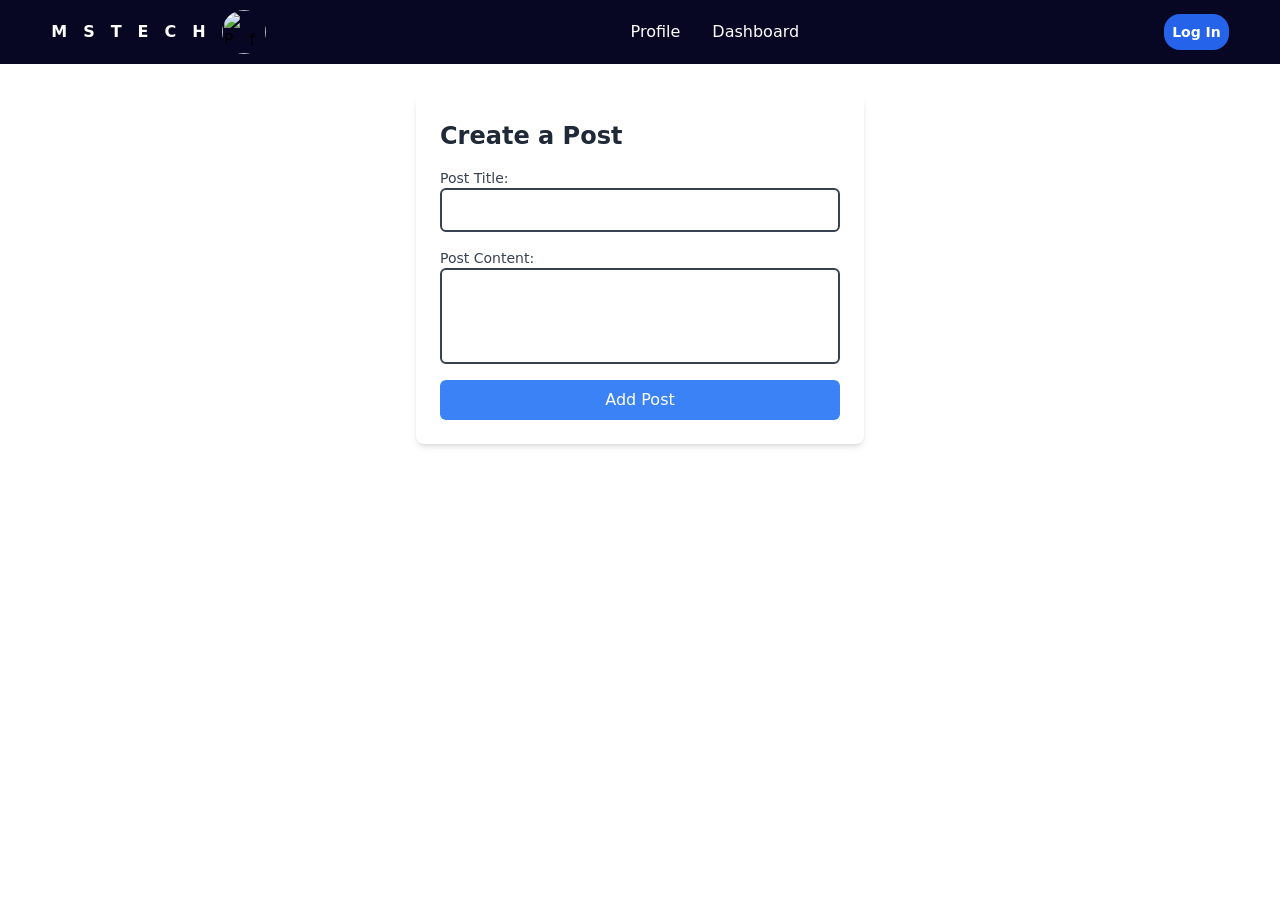
==== main/AppFiles/dashboard.html @ 9b3c13ee "Rendering done on index" ====
<html lang="en">

<head>
    <meta charset="UTF-8">
    <meta name="viewport" content="width=device-width, initial-scale=1.0">
    <link href="./output.css" rel="stylesheet">
    <script src="https://kit.fontawesome.com/5a0b948d4f.js" crossorigin="anonymous"></script>
    <link rel="stylesheet" href="../output.css">
    <title>Document</title>
</head>

<body class="">
    <header class="bg-[#070724]">
        <nav class="container mx-auto  flex justify-between  items-center w-[92%] min-w-fit">
            <!-- Add max-w-screen-xl to limit the nav container width -->
            <div class="flex justify-center  sticky top-0 h-16 tracking-[1em] items-center">
                <h1 class="text-center align-middle text-white font-bold">MSTECH</h1>
                <img class="h-11 w-12 sm:w-11 hidden md:block rounded-full"
                    src="https://images.unsplash.com/photo-1472099645785-5658abf4ff4e?ixlib=rb-1.2.1&ixid=eyJhcHBfaWQiOjEyMDd9&auto=format&fit=facearea&facepad=2&w=256&h=256&q=80"
                    alt="Pfp not found" id="userProfImg">
            </div>
            <div id="navList"
                class="flex z-[-1] md:z-0 bg-[#070724]  flex-col  md:items-center absolute md:w-auto top-16 left-0 -translate-y-full md:-translate-y-0 md:top-auto md:left-auto duration-500 md:duration-0 w-full h-full md:h-fit   md:static">
                <!-- <div class="flex justify-start p-2 sm:hidden">
                    <i id="x" class="fa-solid fa-x text-blue-600"></i>
                </div> -->
                <ul class="flex p-5  justify-start gap-8 flex-col md:flex-row md:justify-evenly text-white">
                    <li><a href="#">Profile</a></li>
                    <li><a href="#">Dashboard</a></li>
                    <!-- <li><a href="#">Services</a></li>
                    <li><a href="#">Portfolio</a></li>
                    <li><a href="#">Contact</a></li> -->
                </ul>
            </div>
            <div class="flex items-center gap-2">
                <button id="logInBut" class="bg-blue-600 rounded-2xl p-2 text-sm outline-none text-white font-semibold">Log
                    In</button>
                <div class="sm:hidden">
                    <i id="bar" class="fa-solid fa-bars text-white"></i>
                </div>
            </div>
        </nav>
    </header>
    <main class="container mx-auto py-8 px-4 ">
        <div class="max-w-md mx-auto bg-white rounded-lg shadow-md p-6">
            <h2 class="text-2xl font-semibold text-gray-800 mb-4">Create a Post</h2>
            <!-- Input field for post content -->
            <div class="mb-4">
                <label for="postTitle" class="block text-sm font-medium text-gray-700">Post Title:</label>
                <input id="postTitle" class="w-full rounded-md p-2 border-gray-700 border-2">
            </div>
            <div class="mb-4">
                <label for="postContent" class="block text-sm font-medium text-gray-700">Post Content:</label>
                <textarea id="postContent"
                    class="w-full rounded-md resize-none h-24 border-gray-700 border-2 outline-none p-2 "></textarea>
            </div>
            <!-- Add Post button -->
            <button id="addBlogButton"
                class="w-full bg-blue-500 text-white px-4 py-2 rounded-md hover:bg-blue-600 focus:outline-none focus:ring-2 focus:ring-purple-500">
                Add Post
            </button>
        </div>
    </main>
    <script type="module" src="dashboard.mjs"></script>
</body>

</html>
---- main/output.css ----
/*
! tailwindcss v3.3.3 | MIT License | https://tailwindcss.com
*/

/*
1. Prevent padding and border from affecting element width. (https://github.com/mozdevs/cssremedy/issues/4)
2. Allow adding a border to an element by just adding a border-width. (https://github.com/tailwindcss/tailwindcss/pull/116)
*/

*,
::before,
::after {
  box-sizing: border-box;
  /* 1 */
  border-width: 0;
  /* 2 */
  border-style: solid;
  /* 2 */
  border-color: #e5e7eb;
  /* 2 */
}

::before,
::after {
  --tw-content: '';
}

/*
1. Use a consistent sensible line-height in all browsers.
2. Prevent adjustments of font size after orientation changes in iOS.
3. Use a more readable tab size.
4. Use the user's configured `sans` font-family by default.
5. Use the user's configured `sans` font-feature-settings by default.
6. Use the user's configured `sans` font-variation-settings by default.
*/

html {
  line-height: 1.5;
  /* 1 */
  -webkit-text-size-adjust: 100%;
  /* 2 */
  -moz-tab-size: 4;
  /* 3 */
  -o-tab-size: 4;
     tab-size: 4;
  /* 3 */
  font-family: ui-sans-serif, system-ui, -apple-system, BlinkMacSystemFont, "Segoe UI", Roboto, "Helvetica Neue", Arial, "Noto Sans", sans-serif, "Apple Color Emoji", "Segoe UI Emoji", "Segoe UI Symbol", "Noto Color Emoji";
  /* 4 */
  font-feature-settings: normal;
  /* 5 */
  font-variation-settings: normal;
  /* 6 */
}

/*
1. Remove the margin in all browsers.
2. Inherit line-height from `html` so users can set them as a class directly on the `html` element.
*/

body {
  margin: 0;
  /* 1 */
  line-height: inherit;
  /* 2 */
}

/*
1. Add the correct height in Firefox.
2. Correct the inheritance of border color in Firefox. (https://bugzilla.mozilla.org/show_bug.cgi?id=190655)
3. Ensure horizontal rules are visible by default.
*/

hr {
  height: 0;
  /* 1 */
  color: inherit;
  /* 2 */
  border-top-width: 1px;
  /* 3 */
}

/*
Add the correct text decoration in Chrome, Edge, and Safari.
*/

abbr:where([title]) {
  -webkit-text-decoration: underline dotted;
          text-decoration: underline dotted;
}

/*
Remove the default font size and weight for headings.
*/

h1,
h2,
h3,
h4,
h5,
h6 {
  font-size: inherit;
  font-weight: inherit;
}

/*
Reset links to optimize for opt-in styling instead of opt-out.
*/

a {
  color: inherit;
  text-decoration: inherit;
}

/*
Add the correct font weight in Edge and Safari.
*/

b,
strong {
  font-weight: bolder;
}

/*
1. Use the user's configured `mono` font family by default.
2. Correct the odd `em` font sizing in all browsers.
*/

code,
kbd,
samp,
pre {
  font-family: ui-monospace, SFMono-Regular, Menlo, Monaco, Consolas, "Liberation Mono", "Courier New", monospace;
  /* 1 */
  font-size: 1em;
  /* 2 */
}

/*
Add the correct font size in all browsers.
*/

small {
  font-size: 80%;
}

/*
Prevent `sub` and `sup` elements from affecting the line height in all browsers.
*/

sub,
sup {
  font-size: 75%;
  line-height: 0;
  position: relative;
  vertical-align: baseline;
}

sub {
  bottom: -0.25em;
}

sup {
  top: -0.5em;
}

/*
1. Remove text indentation from table contents in Chrome and Safari. (https://bugs.chromium.org/p/chromium/issues/detail?id=999088, https://bugs.webkit.org/show_bug.cgi?id=201297)
2. Correct table border color inheritance in all Chrome and Safari. (https://bugs.chromium.org/p/chromium/issues/detail?id=935729, https://bugs.webkit.org/show_bug.cgi?id=195016)
3. Remove gaps between table borders by default.
*/

table {
  text-indent: 0;
  /* 1 */
  border-color: inherit;
  /* 2 */
  border-collapse: collapse;
  /* 3 */
}

/*
1. Change the font styles in all browsers.
2. Remove the margin in Firefox and Safari.
3. Remove default padding in all browsers.
*/

button,
input,
optgroup,
select,
textarea {
  font-family: inherit;
  /* 1 */
  font-feature-settings: inherit;
  /* 1 */
  font-variation-settings: inherit;
  /* 1 */
  font-size: 100%;
  /* 1 */
  font-weight: inherit;
  /* 1 */
  line-height: inherit;
  /* 1 */
  color: inherit;
  /* 1 */
  margin: 0;
  /* 2 */
  padding: 0;
  /* 3 */
}

/*
Remove the inheritance of text transform in Edge and Firefox.
*/

button,
select {
  text-transform: none;
}

/*
1. Correct the inability to style clickable types in iOS and Safari.
2. Remove default button styles.
*/

button,
[type='button'],
[type='reset'],
[type='submit'] {
  -webkit-appearance: button;
  /* 1 */
  background-color: transparent;
  /* 2 */
  background-image: none;
  /* 2 */
}

/*
Use the modern Firefox focus style for all focusable elements.
*/

:-moz-focusring {
  outline: auto;
}

/*
Remove the additional `:invalid` styles in Firefox. (https://github.com/mozilla/gecko-dev/blob/2f9eacd9d3d995c937b4251a5557d95d494c9be1/layout/style/res/forms.css#L728-L737)
*/

:-moz-ui-invalid {
  box-shadow: none;
}

/*
Add the correct vertical alignment in Chrome and Firefox.
*/

progress {
  vertical-align: baseline;
}

/*
Correct the cursor style of increment and decrement buttons in Safari.
*/

::-webkit-inner-spin-button,
::-webkit-outer-spin-button {
  height: auto;
}

/*
1. Correct the odd appearance in Chrome and Safari.
2. Correct the outline style in Safari.
*/

[type='search'] {
  -webkit-appearance: textfield;
  /* 1 */
  outline-offset: -2px;
  /* 2 */
}

/*
Remove the inner padding in Chrome and Safari on macOS.
*/

::-webkit-search-decoration {
  -webkit-appearance: none;
}

/*
1. Correct the inability to style clickable types in iOS and Safari.
2. Change font properties to `inherit` in Safari.
*/

::-webkit-file-upload-button {
  -webkit-appearance: button;
  /* 1 */
  font: inherit;
  /* 2 */
}

/*
Add the correct display in Chrome and Safari.
*/

summary {
  display: list-item;
}

/*
Removes the default spacing and border for appropriate elements.
*/

blockquote,
dl,
dd,
h1,
h2,
h3,
h4,
h5,
h6,
hr,
figure,
p,
pre {
  margin: 0;
}

fieldset {
  margin: 0;
  padding: 0;
}

legend {
  padding: 0;
}

ol,
ul,
menu {
  list-style: none;
  margin: 0;
  padding: 0;
}

/*
Reset default styling for dialogs.
*/

dialog {
  padding: 0;
}

/*
Prevent resizing textareas horizontally by default.
*/

textarea {
  resize: vertical;
}

/*
1. Reset the default placeholder opacity in Firefox. (https://github.com/tailwindlabs/tailwindcss/issues/3300)
2. Set the default placeholder color to the user's configured gray 400 color.
*/

input::-moz-placeholder, textarea::-moz-placeholder {
  opacity: 1;
  /* 1 */
  color: #9ca3af;
  /* 2 */
}

input::placeholder,
textarea::placeholder {
  opacity: 1;
  /* 1 */
  color: #9ca3af;
  /* 2 */
}

/*
Set the default cursor for buttons.
*/

button,
[role="button"] {
  cursor: pointer;
}

/*
Make sure disabled buttons don't get the pointer cursor.
*/

:disabled {
  cursor: default;
}

/*
1. Make replaced elements `display: block` by default. (https://github.com/mozdevs/cssremedy/issues/14)
2. Add `vertical-align: middle` to align replaced elements more sensibly by default. (https://github.com/jensimmons/cssremedy/issues/14#issuecomment-634934210)
   This can trigger a poorly considered lint error in some tools but is included by design.
*/

img,
svg,
video,
canvas,
audio,
iframe,
embed,
object {
  display: block;
  /* 1 */
  vertical-align: middle;
  /* 2 */
}

/*
Constrain images and videos to the parent width and preserve their intrinsic aspect ratio. (https://github.com/mozdevs/cssremedy/issues/14)
*/

img,
video {
  max-width: 100%;
  height: auto;
}

/* Make elements with the HTML hidden attribute stay hidden by default */

[hidden] {
  display: none;
}

*, ::before, ::after {
  --tw-border-spacing-x: 0;
  --tw-border-spacing-y: 0;
  --tw-translate-x: 0;
  --tw-translate-y: 0;
  --tw-rotate: 0;
  --tw-skew-x: 0;
  --tw-skew-y: 0;
  --tw-scale-x: 1;
  --tw-scale-y: 1;
  --tw-pan-x:  ;
  --tw-pan-y:  ;
  --tw-pinch-zoom:  ;
  --tw-scroll-snap-strictness: proximity;
  --tw-gradient-from-position:  ;
  --tw-gradient-via-position:  ;
  --tw-gradient-to-position:  ;
  --tw-ordinal:  ;
  --tw-slashed-zero:  ;
  --tw-numeric-figure:  ;
  --tw-numeric-spacing:  ;
  --tw-numeric-fraction:  ;
  --tw-ring-inset:  ;
  --tw-ring-offset-width: 0px;
  --tw-ring-offset-color: #fff;
  --tw-ring-color: rgb(59 130 246 / 0.5);
  --tw-ring-offset-shadow: 0 0 #0000;
  --tw-ring-shadow: 0 0 #0000;
  --tw-shadow: 0 0 #0000;
  --tw-shadow-colored: 0 0 #0000;
  --tw-blur:  ;
  --tw-brightness:  ;
  --tw-contrast:  ;
  --tw-grayscale:  ;
  --tw-hue-rotate:  ;
  --tw-invert:  ;
  --tw-saturate:  ;
  --tw-sepia:  ;
  --tw-drop-shadow:  ;
  --tw-backdrop-blur:  ;
  --tw-backdrop-brightness:  ;
  --tw-backdrop-contrast:  ;
  --tw-backdrop-grayscale:  ;
  --tw-backdrop-hue-rotate:  ;
  --tw-backdrop-invert:  ;
  --tw-backdrop-opacity:  ;
  --tw-backdrop-saturate:  ;
  --tw-backdrop-sepia:  ;
}

::backdrop {
  --tw-border-spacing-x: 0;
  --tw-border-spacing-y: 0;
  --tw-translate-x: 0;
  --tw-translate-y: 0;
  --tw-rotate: 0;
  --tw-skew-x: 0;
  --tw-skew-y: 0;
  --tw-scale-x: 1;
  --tw-scale-y: 1;
  --tw-pan-x:  ;
  --tw-pan-y:  ;
  --tw-pinch-zoom:  ;
  --tw-scroll-snap-strictness: proximity;
  --tw-gradient-from-position:  ;
  --tw-gradient-via-position:  ;
  --tw-gradient-to-position:  ;
  --tw-ordinal:  ;
  --tw-slashed-zero:  ;
  --tw-numeric-figure:  ;
  --tw-numeric-spacing:  ;
  --tw-numeric-fraction:  ;
  --tw-ring-inset:  ;
  --tw-ring-offset-width: 0px;
  --tw-ring-offset-color: #fff;
  --tw-ring-color: rgb(59 130 246 / 0.5);
  --tw-ring-offset-shadow: 0 0 #0000;
  --tw-ring-shadow: 0 0 #0000;
  --tw-shadow: 0 0 #0000;
  --tw-shadow-colored: 0 0 #0000;
  --tw-blur:  ;
  --tw-brightness:  ;
  --tw-contrast:  ;
  --tw-grayscale:  ;
  --tw-hue-rotate:  ;
  --tw-invert:  ;
  --tw-saturate:  ;
  --tw-sepia:  ;
  --tw-drop-shadow:  ;
  --tw-backdrop-blur:  ;
  --tw-backdrop-brightness:  ;
  --tw-backdrop-contrast:  ;
  --tw-backdrop-grayscale:  ;
  --tw-backdrop-hue-rotate:  ;
  --tw-backdrop-invert:  ;
  --tw-backdrop-opacity:  ;
  --tw-backdrop-saturate:  ;
  --tw-backdrop-sepia:  ;
}

.container {
  width: 100%;
}

@media (min-width: 640px) {
  .container {
    max-width: 640px;
  }
}

@media (min-width: 768px) {
  .container {
    max-width: 768px;
  }
}

@media (min-width: 1024px) {
  .container {
    max-width: 1024px;
  }
}

@media (min-width: 1280px) {
  .container {
    max-width: 1280px;
  }
}

@media (min-width: 1536px) {
  .container {
    max-width: 1536px;
  }
}

.absolute {
  position: absolute;
}

.relative {
  position: relative;
}

.sticky {
  position: sticky;
}

.bottom-0 {
  bottom: 0px;
}

.bottom-3 {
  bottom: 0.75rem;
}

.left-0 {
  left: 0px;
}

.left-6 {
  left: 1.5rem;
}

.right-10 {
  right: 2.5rem;
}

.top-0 {
  top: 0px;
}

.top-16 {
  top: 4rem;
}

.top-5 {
  top: 1.25rem;
}

.z-\[-1\] {
  z-index: -1;
}

.mx-auto {
  margin-left: auto;
  margin-right: auto;
}

.mb-4 {
  margin-bottom: 1rem;
}

.block {
  display: block;
}

.flex {
  display: flex;
}

.hidden {
  display: none;
}

.h-11 {
  height: 2.75rem;
}

.h-16 {
  height: 4rem;
}

.h-24 {
  height: 6rem;
}

.h-full {
  height: 100%;
}

.h-screen {
  height: 100vh;
}

.w-1\/2 {
  width: 50%;
}

.w-11\/12 {
  width: 91.666667%;
}

.w-12 {
  width: 3rem;
}

.w-16 {
  width: 4rem;
}

.w-8 {
  width: 2rem;
}

.w-\[92\%\] {
  width: 92%;
}

.w-full {
  width: 100%;
}

.w-3\/4 {
  width: 75%;
}

.min-w-fit {
  min-width: -moz-fit-content;
  min-width: fit-content;
}

.max-w-md {
  max-width: 28rem;
}

.max-w-screen-xl {
  max-width: 1280px;
}

.-translate-y-0 {
  --tw-translate-y: -0px;
  transform: translate(var(--tw-translate-x), var(--tw-translate-y)) rotate(var(--tw-rotate)) skewX(var(--tw-skew-x)) skewY(var(--tw-skew-y)) scaleX(var(--tw-scale-x)) scaleY(var(--tw-scale-y));
}

.-translate-y-full {
  --tw-translate-y: -100%;
  transform: translate(var(--tw-translate-x), var(--tw-translate-y)) rotate(var(--tw-rotate)) skewX(var(--tw-skew-x)) skewY(var(--tw-skew-y)) scaleX(var(--tw-scale-x)) scaleY(var(--tw-scale-y));
}

.cursor-pointer {
  cursor: pointer;
}

.resize-none {
  resize: none;
}

.flex-col {
  flex-direction: column;
}

.items-center {
  align-items: center;
}

.justify-start {
  justify-content: flex-start;
}

.justify-center {
  justify-content: center;
}

.justify-between {
  justify-content: space-between;
}

.justify-around {
  justify-content: space-around;
}

.gap-2 {
  gap: 0.5rem;
}

.gap-8 {
  gap: 2rem;
}

.space-x-6 > :not([hidden]) ~ :not([hidden]) {
  --tw-space-x-reverse: 0;
  margin-right: calc(1.5rem * var(--tw-space-x-reverse));
  margin-left: calc(1.5rem * calc(1 - var(--tw-space-x-reverse)));
}

.space-y-2 > :not([hidden]) ~ :not([hidden]) {
  --tw-space-y-reverse: 0;
  margin-top: calc(0.5rem * calc(1 - var(--tw-space-y-reverse)));
  margin-bottom: calc(0.5rem * var(--tw-space-y-reverse));
}

.space-y-3 > :not([hidden]) ~ :not([hidden]) {
  --tw-space-y-reverse: 0;
  margin-top: calc(0.75rem * calc(1 - var(--tw-space-y-reverse)));
  margin-bottom: calc(0.75rem * var(--tw-space-y-reverse));
}

.space-x-2 > :not([hidden]) ~ :not([hidden]) {
  --tw-space-x-reverse: 0;
  margin-right: calc(0.5rem * var(--tw-space-x-reverse));
  margin-left: calc(0.5rem * calc(1 - var(--tw-space-x-reverse)));
}

.space-x-4 > :not([hidden]) ~ :not([hidden]) {
  --tw-space-x-reverse: 0;
  margin-right: calc(1rem * var(--tw-space-x-reverse));
  margin-left: calc(1rem * calc(1 - var(--tw-space-x-reverse)));
}

.space-y-4 > :not([hidden]) ~ :not([hidden]) {
  --tw-space-y-reverse: 0;
  margin-top: calc(1rem * calc(1 - var(--tw-space-y-reverse)));
  margin-bottom: calc(1rem * var(--tw-space-y-reverse));
}

.break-words {
  overflow-wrap: break-word;
}

.rounded-2xl {
  border-radius: 1rem;
}

.rounded-full {
  border-radius: 9999px;
}

.rounded-lg {
  border-radius: 0.5rem;
}

.rounded-md {
  border-radius: 0.375rem;
}

.rounded {
  border-radius: 0.25rem;
}

.border-2 {
  border-width: 2px;
}

.border-b-2 {
  border-bottom-width: 2px;
}

.border-r-0 {
  border-right-width: 0px;
}

.border-t-2 {
  border-top-width: 2px;
}

.border-black {
  --tw-border-opacity: 1;
  border-color: rgb(0 0 0 / var(--tw-border-opacity));
}

.border-blue-600 {
  --tw-border-opacity: 1;
  border-color: rgb(37 99 235 / var(--tw-border-opacity));
}

.border-gray-700 {
  --tw-border-opacity: 1;
  border-color: rgb(55 65 81 / var(--tw-border-opacity));
}

.bg-\[\#070724\] {
  --tw-bg-opacity: 1;
  background-color: rgb(7 7 36 / var(--tw-bg-opacity));
}

.bg-\[\#0f172a\] {
  --tw-bg-opacity: 1;
  background-color: rgb(15 23 42 / var(--tw-bg-opacity));
}

.bg-blue-500 {
  --tw-bg-opacity: 1;
  background-color: rgb(59 130 246 / var(--tw-bg-opacity));
}

.bg-blue-600 {
  --tw-bg-opacity: 1;
  background-color: rgb(37 99 235 / var(--tw-bg-opacity));
}

.bg-red-500 {
  --tw-bg-opacity: 1;
  background-color: rgb(239 68 68 / var(--tw-bg-opacity));
}

.bg-white {
  --tw-bg-opacity: 1;
  background-color: rgb(255 255 255 / var(--tw-bg-opacity));
}

.p-1 {
  padding: 0.25rem;
}

.p-2 {
  padding: 0.5rem;
}

.p-5 {
  padding: 1.25rem;
}

.p-6 {
  padding: 1.5rem;
}

.p-8 {
  padding: 2rem;
}

.px-4 {
  padding-left: 1rem;
  padding-right: 1rem;
}

.py-2 {
  padding-top: 0.5rem;
  padding-bottom: 0.5rem;
}

.py-8 {
  padding-top: 2rem;
  padding-bottom: 2rem;
}

.px-2 {
  padding-left: 0.5rem;
  padding-right: 0.5rem;
}

.text-center {
  text-align: center;
}

.align-middle {
  vertical-align: middle;
}

.text-2xl {
  font-size: 1.5rem;
  line-height: 2rem;
}

.text-lg {
  font-size: 1.125rem;
  line-height: 1.75rem;
}

.text-sm {
  font-size: 0.875rem;
  line-height: 1.25rem;
}

.text-xl {
  font-size: 1.25rem;
  line-height: 1.75rem;
}

.font-bold {
  font-weight: 700;
}

.font-medium {
  font-weight: 500;
}

.font-semibold {
  font-weight: 600;
}

.tracking-\[1em\] {
  letter-spacing: 1em;
}

.text-black {
  --tw-text-opacity: 1;
  color: rgb(0 0 0 / var(--tw-text-opacity));
}

.text-blue-600 {
  --tw-text-opacity: 1;
  color: rgb(37 99 235 / var(--tw-text-opacity));
}

.text-gray-500 {
  --tw-text-opacity: 1;
  color: rgb(107 114 128 / var(--tw-text-opacity));
}

.text-gray-600 {
  --tw-text-opacity: 1;
  color: rgb(75 85 99 / var(--tw-text-opacity));
}

.text-gray-700 {
  --tw-text-opacity: 1;
  color: rgb(55 65 81 / var(--tw-text-opacity));
}

.text-gray-800 {
  --tw-text-opacity: 1;
  color: rgb(31 41 55 / var(--tw-text-opacity));
}

.text-white {
  --tw-text-opacity: 1;
  color: rgb(255 255 255 / var(--tw-text-opacity));
}

.text-blue-500 {
  --tw-text-opacity: 1;
  color: rgb(59 130 246 / var(--tw-text-opacity));
}

.shadow-md {
  --tw-shadow: 0 4px 6px -1px rgb(0 0 0 / 0.1), 0 2px 4px -2px rgb(0 0 0 / 0.1);
  --tw-shadow-colored: 0 4px 6px -1px var(--tw-shadow-color), 0 2px 4px -2px var(--tw-shadow-color);
  box-shadow: var(--tw-ring-offset-shadow, 0 0 #0000), var(--tw-ring-shadow, 0 0 #0000), var(--tw-shadow);
}

.outline-none {
  outline: 2px solid transparent;
  outline-offset: 2px;
}

.transition-all {
  transition-property: all;
  transition-timing-function: cubic-bezier(0.4, 0, 0.2, 1);
  transition-duration: 150ms;
}

.transition-colors {
  transition-property: color, background-color, border-color, text-decoration-color, fill, stroke;
  transition-timing-function: cubic-bezier(0.4, 0, 0.2, 1);
  transition-duration: 150ms;
}

.duration-500 {
  transition-duration: 500ms;
}

.hover\:border-black:hover {
  --tw-border-opacity: 1;
  border-color: rgb(0 0 0 / var(--tw-border-opacity));
}

.hover\:border-blue-600:hover {
  --tw-border-opacity: 1;
  border-color: rgb(37 99 235 / var(--tw-border-opacity));
}

.hover\:bg-black:hover {
  --tw-bg-opacity: 1;
  background-color: rgb(0 0 0 / var(--tw-bg-opacity));
}

.hover\:bg-blue-600:hover {
  --tw-bg-opacity: 1;
  background-color: rgb(37 99 235 / var(--tw-bg-opacity));
}

.hover\:bg-red-600:hover {
  --tw-bg-opacity: 1;
  background-color: rgb(220 38 38 / var(--tw-bg-opacity));
}

.hover\:text-white:hover {
  --tw-text-opacity: 1;
  color: rgb(255 255 255 / var(--tw-text-opacity));
}

.hover\:text-blue-600:hover {
  --tw-text-opacity: 1;
  color: rgb(37 99 235 / var(--tw-text-opacity));
}

.focus\:outline-none:focus {
  outline: 2px solid transparent;
  outline-offset: 2px;
}

.focus\:ring-2:focus {
  --tw-ring-offset-shadow: var(--tw-ring-inset) 0 0 0 var(--tw-ring-offset-width) var(--tw-ring-offset-color);
  --tw-ring-shadow: var(--tw-ring-inset) 0 0 0 calc(2px + var(--tw-ring-offset-width)) var(--tw-ring-color);
  box-shadow: var(--tw-ring-offset-shadow), var(--tw-ring-shadow), var(--tw-shadow, 0 0 #0000);
}

.focus\:ring-purple-500:focus {
  --tw-ring-opacity: 1;
  --tw-ring-color: rgb(168 85 247 / var(--tw-ring-opacity));
}

.peer:valid ~ .peer-valid\:-translate-y-6 {
  --tw-translate-y: -1.5rem;
  transform: translate(var(--tw-translate-x), var(--tw-translate-y)) rotate(var(--tw-rotate)) skewX(var(--tw-skew-x)) skewY(var(--tw-skew-y)) scaleX(var(--tw-scale-x)) scaleY(var(--tw-scale-y));
}

.peer:valid ~ .peer-valid\:transform {
  transform: translate(var(--tw-translate-x), var(--tw-translate-y)) rotate(var(--tw-rotate)) skewX(var(--tw-skew-x)) skewY(var(--tw-skew-y)) scaleX(var(--tw-scale-x)) scaleY(var(--tw-scale-y));
}

.peer:valid ~ .peer-valid\:pl-1 {
  padding-left: 0.25rem;
}

.peer:valid ~ .peer-valid\:pr-1 {
  padding-right: 0.25rem;
}

.peer:valid ~ .peer-valid\:text-xs {
  font-size: 0.75rem;
  line-height: 1rem;
}

.peer:focus ~ .peer-focus\:hidden {
  display: none;
}

.peer:focus ~ .peer-focus\:-translate-y-6 {
  --tw-translate-y: -1.5rem;
  transform: translate(var(--tw-translate-x), var(--tw-translate-y)) rotate(var(--tw-rotate)) skewX(var(--tw-skew-x)) skewY(var(--tw-skew-y)) scaleX(var(--tw-scale-x)) scaleY(var(--tw-scale-y));
}

.peer:focus ~ .peer-focus\:transform {
  transform: translate(var(--tw-translate-x), var(--tw-translate-y)) rotate(var(--tw-rotate)) skewX(var(--tw-skew-x)) skewY(var(--tw-skew-y)) scaleX(var(--tw-scale-x)) scaleY(var(--tw-scale-y));
}

.peer:focus ~ .peer-focus\:pl-1 {
  padding-left: 0.25rem;
}

.peer:focus ~ .peer-focus\:pr-1 {
  padding-right: 0.25rem;
}

.peer:focus ~ .peer-focus\:text-xs {
  font-size: 0.75rem;
  line-height: 1rem;
}

@media (min-width: 640px) {
  .sm\:flex {
    display: flex;
  }

  .sm\:hidden {
    display: none;
  }

  .sm\:w-11 {
    width: 2.75rem;
  }

  .sm\:w-2\/4 {
    width: 50%;
  }

  .sm\:w-5\/12 {
    width: 41.666667%;
  }

  .sm\:p-1 {
    padding: 0.25rem;
  }
}

@media (min-width: 768px) {
  .md\:static {
    position: static;
  }

  .md\:left-8 {
    left: 2rem;
  }

  .md\:left-auto {
    left: auto;
  }

  .md\:top-auto {
    top: auto;
  }

  .md\:z-0 {
    z-index: 0;
  }

  .md\:block {
    display: block;
  }

  .md\:h-fit {
    height: -moz-fit-content;
    height: fit-content;
  }

  .md\:w-auto {
    width: auto;
  }

  .md\:-translate-y-0 {
    --tw-translate-y: -0px;
    transform: translate(var(--tw-translate-x), var(--tw-translate-y)) rotate(var(--tw-rotate)) skewX(var(--tw-skew-x)) skewY(var(--tw-skew-y)) scaleX(var(--tw-scale-x)) scaleY(var(--tw-scale-y));
  }

  .md\:flex-row {
    flex-direction: row;
  }

  .md\:items-center {
    align-items: center;
  }

  .md\:justify-evenly {
    justify-content: space-evenly;
  }

  .md\:duration-0 {
    transition-duration: 0s;
  }
}

@media (min-width: 1024px) {
  .lg\:left-9 {
    left: 2.25rem;
  }
}
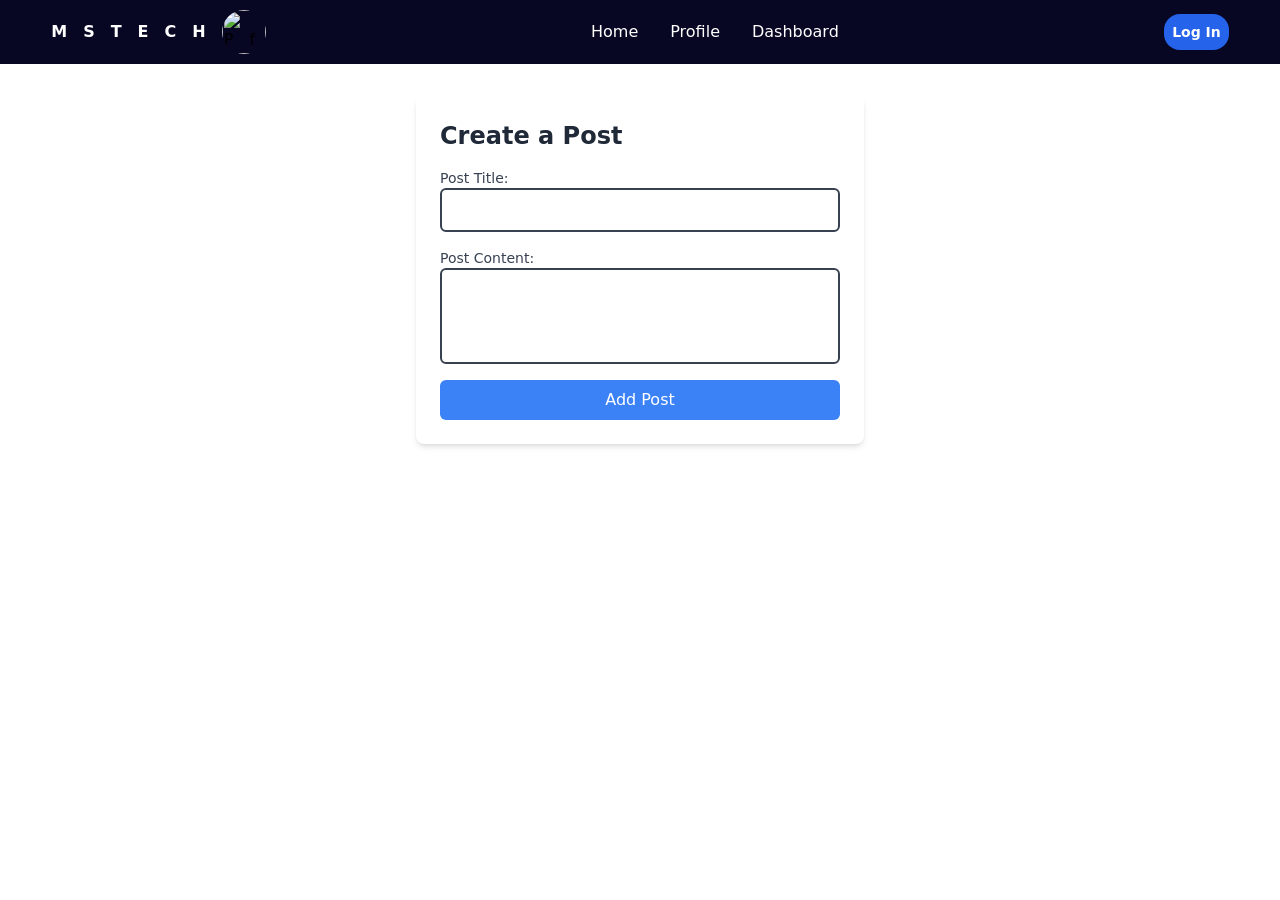
==== commit 763e0328: "Almost Completed :)" ====
--- a/main/AppFiles/dashboard.html
+++ b/main/AppFiles/dashboard.html
@@ -3,7 +3,6 @@
 <head>
     <meta charset="UTF-8">
     <meta name="viewport" content="width=device-width, initial-scale=1.0">
-    <link href="./output.css" rel="stylesheet">
     <script src="https://kit.fontawesome.com/5a0b948d4f.js" crossorigin="anonymous"></script>
     <link rel="stylesheet" href="../output.css">
     <title>Document</title>
@@ -25,8 +24,9 @@
                     <i id="x" class="fa-solid fa-x text-blue-600"></i>
                 </div> -->
                 <ul class="flex p-5  justify-start gap-8 flex-col md:flex-row md:justify-evenly text-white">
-                    <li><a href="#">Profile</a></li>
-                    <li><a href="#">Dashboard</a></li>
+                    <li><a href="../index.html">Home</a></li>
+                    <li><a href="./profile.html">Profile</a></li>
+                    <li><a href="./dashboard.html">Dashboard</a></li>
                     <!-- <li><a href="#">Services</a></li>
                     <li><a href="#">Portfolio</a></li>
                     <li><a href="#">Contact</a></li> -->
@@ -47,11 +47,11 @@
             <!-- Input field for post content -->
             <div class="mb-4">
                 <label for="postTitle" class="block text-sm font-medium text-gray-700">Post Title:</label>
-                <input id="postTitle" class="w-full rounded-md p-2 border-gray-700 border-2">
+                <input id="postTitle" pattern=".{5,50}" class="w-full rounded-md p-2 border-gray-700 border-2">
             </div>
             <div class="mb-4">
                 <label for="postContent" class="block text-sm font-medium text-gray-700">Post Content:</label>
-                <textarea id="postContent"
+                <textarea id="postContent" maxlength="3000" minlength="100"
                     class="w-full rounded-md resize-none h-24 border-gray-700 border-2 outline-none p-2 "></textarea>
             </div>
             <!-- Add Post button -->
@@ -60,6 +60,9 @@
                 Add Post
             </button>
         </div>
+        <div id="blogContainer" class="container flex flex-col items-center space-y-8 mx-auto py-8 px-4">
+
+        </div>
     </main>
     <script type="module" src="dashboard.mjs"></script>
 </body>
--- a/main/output.css
+++ b/main/output.css
@@ -625,6 +625,10 @@
   margin-bottom: 1rem;
 }
 
+.mb-8 {
+  margin-bottom: 2rem;
+}
+
 .block {
   display: block;
 }
@@ -657,10 +661,6 @@
   height: 100vh;
 }
 
-.w-1\/2 {
-  width: 50%;
-}
-
 .w-11\/12 {
   width: 91.666667%;
 }
@@ -673,6 +673,10 @@
   width: 4rem;
 }
 
+.w-3\/4 {
+  width: 75%;
+}
+
 .w-8 {
   width: 2rem;
 }
@@ -683,10 +687,6 @@
 
 .w-full {
   width: 100%;
-}
-
-.w-3\/4 {
-  width: 75%;
 }
 
 .min-w-fit {
@@ -750,6 +750,18 @@
 
 .gap-8 {
   gap: 2rem;
+}
+
+.space-x-2 > :not([hidden]) ~ :not([hidden]) {
+  --tw-space-x-reverse: 0;
+  margin-right: calc(0.5rem * var(--tw-space-x-reverse));
+  margin-left: calc(0.5rem * calc(1 - var(--tw-space-x-reverse)));
+}
+
+.space-x-4 > :not([hidden]) ~ :not([hidden]) {
+  --tw-space-x-reverse: 0;
+  margin-right: calc(1rem * var(--tw-space-x-reverse));
+  margin-left: calc(1rem * calc(1 - var(--tw-space-x-reverse)));
 }
 
 .space-x-6 > :not([hidden]) ~ :not([hidden]) {
@@ -770,28 +782,30 @@
   margin-bottom: calc(0.75rem * var(--tw-space-y-reverse));
 }
 
-.space-x-2 > :not([hidden]) ~ :not([hidden]) {
-  --tw-space-x-reverse: 0;
-  margin-right: calc(0.5rem * var(--tw-space-x-reverse));
-  margin-left: calc(0.5rem * calc(1 - var(--tw-space-x-reverse)));
-}
-
-.space-x-4 > :not([hidden]) ~ :not([hidden]) {
-  --tw-space-x-reverse: 0;
-  margin-right: calc(1rem * var(--tw-space-x-reverse));
-  margin-left: calc(1rem * calc(1 - var(--tw-space-x-reverse)));
-}
-
 .space-y-4 > :not([hidden]) ~ :not([hidden]) {
   --tw-space-y-reverse: 0;
   margin-top: calc(1rem * calc(1 - var(--tw-space-y-reverse)));
   margin-bottom: calc(1rem * var(--tw-space-y-reverse));
 }
 
+.space-y-8 > :not([hidden]) ~ :not([hidden]) {
+  --tw-space-y-reverse: 0;
+  margin-top: calc(2rem * calc(1 - var(--tw-space-y-reverse)));
+  margin-bottom: calc(2rem * var(--tw-space-y-reverse));
+}
+
 .break-words {
   overflow-wrap: break-word;
 }
 
+.break-all {
+  word-break: break-all;
+}
+
+.rounded {
+  border-radius: 0.25rem;
+}
+
 .rounded-2xl {
   border-radius: 1rem;
 }
@@ -808,8 +822,8 @@
   border-radius: 0.375rem;
 }
 
-.rounded {
-  border-radius: 0.25rem;
+.border {
+  border-width: 1px;
 }
 
 .border-2 {
@@ -853,6 +867,11 @@
   background-color: rgb(15 23 42 / var(--tw-bg-opacity));
 }
 
+.bg-blue-300 {
+  --tw-bg-opacity: 1;
+  background-color: rgb(147 197 253 / var(--tw-bg-opacity));
+}
+
 .bg-blue-500 {
   --tw-bg-opacity: 1;
   background-color: rgb(59 130 246 / var(--tw-bg-opacity));
@@ -863,6 +882,16 @@
   background-color: rgb(37 99 235 / var(--tw-bg-opacity));
 }
 
+.bg-gray-100 {
+  --tw-bg-opacity: 1;
+  background-color: rgb(243 244 246 / var(--tw-bg-opacity));
+}
+
+.bg-green-500 {
+  --tw-bg-opacity: 1;
+  background-color: rgb(34 197 94 / var(--tw-bg-opacity));
+}
+
 .bg-red-500 {
   --tw-bg-opacity: 1;
   background-color: rgb(239 68 68 / var(--tw-bg-opacity));
@@ -908,9 +937,12 @@
   padding-bottom: 2rem;
 }
 
-.px-2 {
-  padding-left: 0.5rem;
-  padding-right: 0.5rem;
+.pl-4 {
+  padding-left: 1rem;
+}
+
+.text-left {
+  text-align: left;
 }
 
 .text-center {
@@ -962,6 +994,11 @@
   color: rgb(0 0 0 / var(--tw-text-opacity));
 }
 
+.text-blue-500 {
+  --tw-text-opacity: 1;
+  color: rgb(59 130 246 / var(--tw-text-opacity));
+}
+
 .text-blue-600 {
   --tw-text-opacity: 1;
   color: rgb(37 99 235 / var(--tw-text-opacity));
@@ -992,9 +1029,10 @@
   color: rgb(255 255 255 / var(--tw-text-opacity));
 }
 
-.text-blue-500 {
-  --tw-text-opacity: 1;
-  color: rgb(59 130 246 / var(--tw-text-opacity));
+.shadow {
+  --tw-shadow: 0 1px 3px 0 rgb(0 0 0 / 0.1), 0 1px 2px -1px rgb(0 0 0 / 0.1);
+  --tw-shadow-colored: 0 1px 3px 0 var(--tw-shadow-color), 0 1px 2px -1px var(--tw-shadow-color);
+  box-shadow: var(--tw-ring-offset-shadow, 0 0 #0000), var(--tw-ring-shadow, 0 0 #0000), var(--tw-shadow);
 }
 
 .shadow-md {
@@ -1044,19 +1082,24 @@
   background-color: rgb(37 99 235 / var(--tw-bg-opacity));
 }
 
+.hover\:bg-green-600:hover {
+  --tw-bg-opacity: 1;
+  background-color: rgb(22 163 74 / var(--tw-bg-opacity));
+}
+
 .hover\:bg-red-600:hover {
   --tw-bg-opacity: 1;
   background-color: rgb(220 38 38 / var(--tw-bg-opacity));
 }
 
+.hover\:text-blue-600:hover {
+  --tw-text-opacity: 1;
+  color: rgb(37 99 235 / var(--tw-text-opacity));
+}
+
 .hover\:text-white:hover {
   --tw-text-opacity: 1;
   color: rgb(255 255 255 / var(--tw-text-opacity));
-}
-
-.hover\:text-blue-600:hover {
-  --tw-text-opacity: 1;
-  color: rgb(37 99 235 / var(--tw-text-opacity));
 }
 
 .focus\:outline-none:focus {
